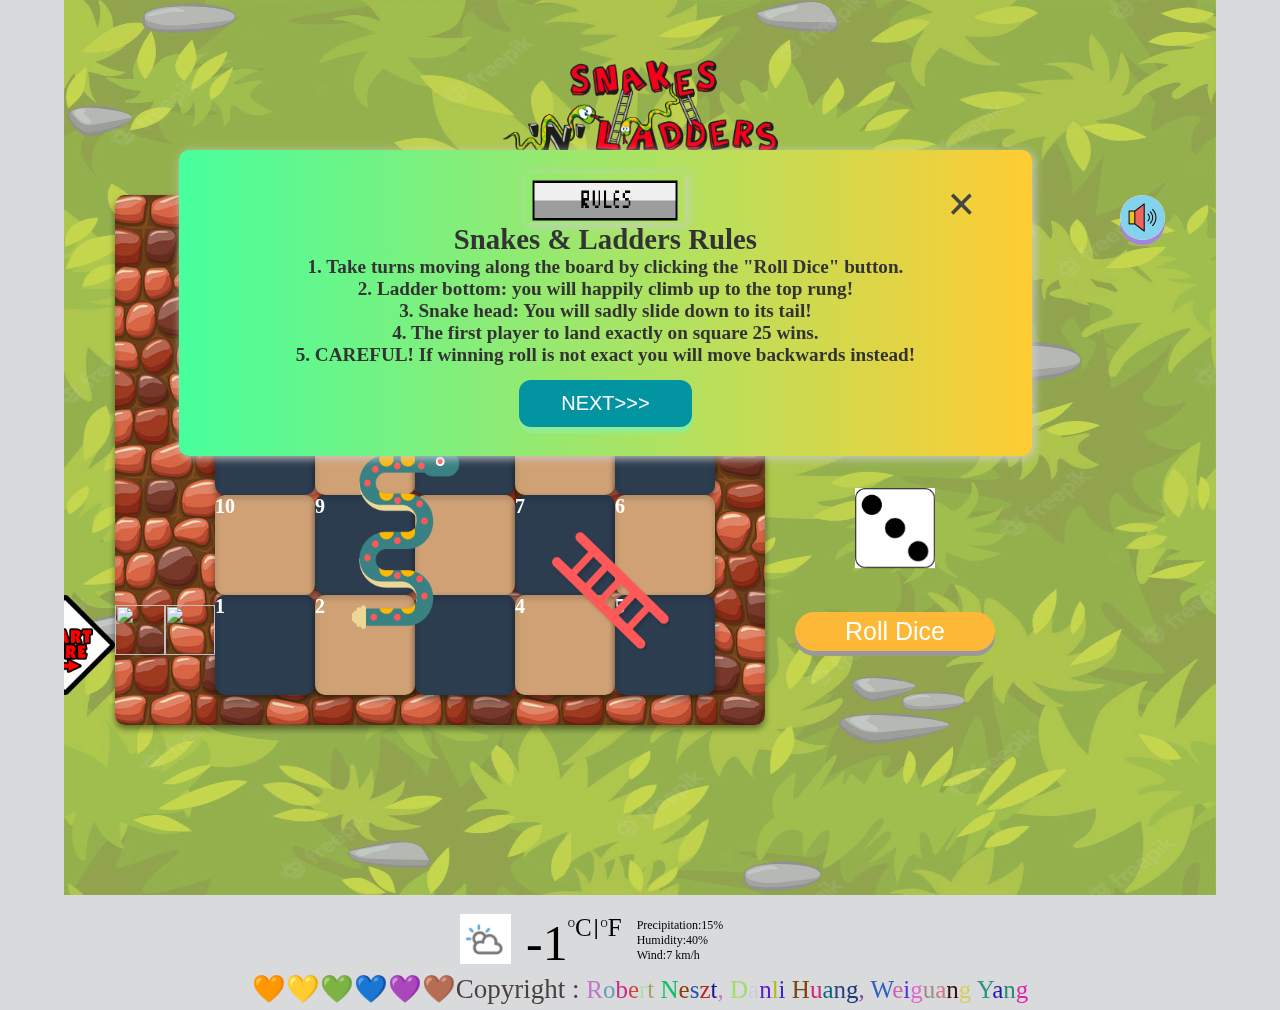
==== index.html @ 6e4ecd72 "Add files via upload" ====
<!DOCTYPE html>
<html lang="en">
  <head>
    <meta charset="UTF-8" />
    <title>Snake&Ladder Game</title>
    <link href="css/board.css" rel="stylesheet" type="text/css" />
    <link href="css/diceRolling.css" rel="stylesheet" type="text/css" />
    <link rel="stylesheet" href="./css/firework.css" type="text/css" />
    <link rel="stylesheet" href="./css/rule_modal.css">
  </head>

  <body>
    <main>
      <img id="grassfield" src="./imgs/grassBackground.webp" alt="grassfield">
      <!--<<<<<<<  Updated upstream -->
      <!-- <div class="header">Testing version</div> -->
      <div class="header">
        <div id="gameIcon">
          <img id="snakeAndladder" src="imgs/snakeandladderIcon2.png" alt="" />
        </div>
      </div>
      <div class="center">

        <div id="gameGround">
          <div id="startingMessage" class="startingMessage"></div>
          <div id="div0">
            <img id="startHere" src="./imgs/startHere.png" alt="">
            <div id="player1">
              
              <img
                id="player1indicator"
                class="indicator"
                src="./imgs/pointer1.png"
                alt=""
              /><img id="player1_body_img" src="imgs/body_avatar1.png" />
            </div>
            <!-- Moved players to starting place from div1-->
            <div id="player2">
              <img
                id="player2indicator"
                class="indicator"
                src="./imgs/pointer1.png"
                alt=""
              /><img id="player2_body_img" src="imgs/body_avatar2.png" />
            </div>
          </div>
          <div class="gridboard">
            <div id="div21" class="smallbox">
              21 <img id="img_snake2" src="imgs/snake2extra.png" />
            </div>
            <div id="div22" class="smallbox">22</div>
            <div id="div23" class="smallbox">
              23 <img id="img_ladder1" src="imgs/ladder1extra.png" />
            </div>
            <div id="div24" class="smallbox">24</div>
            <div id="div25" class="smallbox div25">
              25 <img id="img_flag" src="imgs/flagextra.png" />
            </div>
            <div id="div20" class="smallbox div20">
              20 <img id="img_snake1" src="imgs/snake1extra.png" />
            </div>
            <div id="div19" class="smallbox div19">19</div>
            <div id="div18" class="smallbox div18">18</div>
            <div id="div17" class="smallbox div17">17</div>
            <div id="div16" class="smallbox div16">16</div>
            <div id="div11" class="smallbox div11">11</div>
            <div id="div12" class="smallbox div12">
              12 <img id="img_snake3" src="imgs/snake3extra.png" />
            </div>
            <div id="div13" class="smallbox div13">13</div>
            <div id="div14" class="smallbox div14">14</div>
            <div id="div15" class="smallbox div15">15</div>
            <div id="div10" class="smallbox div10">10</div>
            <div id="div9" class="smallbox div9">9</div>
            <div id="div8" class="smallbox div8">8</div>
            <div id="div7" class="smallbox div7">
              7 <img id="img_ladder2" src="imgs/ladder2extra.png" />
            </div>
            <div id="div6" class="smallbox div6">6</div>
            <div id="div1" class="smallbox div1">1</div>
            <div id="div2" class="smallbox div2">2</div>
            <div id="div3" class="smallbox div3">3</div>
            <div id="div4" class="smallbox div4">4</div>
            <div id="div5" class="smallbox div5">5</div>
          </div>
      </div>
        <div class="control_panel">
          <div class="person_panel">
            <img id="img_player1" src="imgs/avatar1.png" />
            <img id="img_player2" src="imgs/avatar2.png" />
            <!-- message place for users' turn and snake or ladders-->
            <h2 id="message"></h2>
            <h2 id="movingmessage"></h2>
          </div>
          <div class="dice_panel">
            <div id="cube" class="cube">
              <!-- 引入图片 -->
              <div class="box1">
                <img src="imgs/dice111.png" />
              </div>

              <div class="box2">
                <img src="imgs/dice222.png" />
              </div>

              <div class="box3">
                <img src="imgs/dice333.png" />
              </div>

              <div class="box4">
                <img src="imgs/dice444.png" />
              </div>

              <div class="box5">
                <img src="imgs/dice555.png" />
              </div>

              <div class="box6">
                <img src="imgs/dice666.png" />
              </div>
              <div class="box7"></div>
            </div>

            <button id="rolldice_button" class="rolldice_button">
              Roll Dice
            </button>
          </div>
        </div>
        <div id="settingAndSound">
          <!-- <img id="setting" src="./imgs/setting2.png" alt="setting"> -->
          <img id="sound" src="./imgs/soundicon_round3.png" alt="sound">
        </div>
      </div>
      <div id="firework1"></div>
      <div id="firework2"></div>
      <div id="firework3"></div>
      <div id="instructions-modal" class="modal">
        <img id="instructions-button" src="./imgs/rules.png" alt="rules">
              
          <div>
            <span class="close">&times;</span>
            <p><h2>Snakes & Ladders Rules </h2>
              <p>1. Take turns moving along the board by clicking the "Roll Dice" button.</p>
              <p>2. Ladder bottom: you will happily climb up to the top rung!</p>
              <p>3. Snake head: You will sadly slide down to its tail!</p>
              <p>4. The first player to land exactly on square 25 wins.<br>
              <p>5. CAREFUL! If winning roll is not exact you will move backwards instead!  </p>
              </p>
          </div>
          <button id="nextBtn" class="pushable">
            <span class="front">
              NEXT>>>
            </span>
          </button>
        </div>

    </main>
    <footer id="footer">
      <div class="weather">
        <div class="weathertitle">
          <img src="imgs/weather_img.png" width="50px" height="100px" alt="eathericon" />
        </div>
        <div class="temperature">
          <h1 class="temperature_value" id="temperature_value">-1</h1>
          <p class="c_value"><sup>O</sup>C</p>
          <p class="seperator">|</p>

          <p class="f_value"><sup>O</sup>F</p>
        </div>
        <div class="weather_right">
          <div class="Precipitation">
            Precipitation:<span id="precipitation_value">15</span>%
          </div>
          <div class="humidity">
            Humidity:<span id="humidity_value">40</span>%
          </div>
          <div class="wind">Wind:<span id="wind_value">7</span> km/h</div>
        </div>
      </div>
      <div class="footer2">
        🧡💛💚💙💜🤎Copyright :
        <span> Robert Neszt, Danli Huang, Weiguang Yang </span>
      </div>
    </footer>
    <script src="js/jquery-1.10.1.js" type="text/javascript"></script>
    <script type="text/javascript" src="js/board.js"></script>
    <script type="text/javascript" src="js/footer.js"></script>
    <script src="./js/rule_modal.js" type="text/javascript"></script>
  </body>
</html>
---- css/board.css ----
* {
  margin: 0;
  padding: 0;
}

body {
  display: flex;
  flex-direction: column;
  align-items: center;
  background-color: #d9dadc;
  height: 100%;
}

main {
  padding-top: 30px;
  position: relative;
  overflow: hidden;
  width: 80%;
  margin: auto;
  height: 100%;
  align-items: center;
  background-size: cover;
}
.header {
  margin: auto;
  width: 60%;
  height: auto;
  padding-top: 30px;
  padding-bottom: 10px;
  display: flex;
  align-items: center;
  color: #2c3d50;
}

.center {
  padding-top: 30px;
  width: 1050px;
  height: 700px;
  margin: auto;
  position: relative;
}

.gridboard {
  float: left;
  font-size: 0px;
  margin: auto 50px auto auto;
  display: grid;
  grid-template-rows: 1fr 1fr 1fr 1fr 1fr;
  grid-template-columns: 1fr 1fr 1fr 1fr 1fr;
  width: 500px;
  height: 500px;
}

.gridboard > .smallbox {
  width: 100px;
  height: 100px;
  display: inline-block;
  color: #ffffff;
  margin: 0px 0px 0px 0px;
  padding: 0px 0px 0px 0px;
  font-size: 20px;
  font-weight: bold;
  overflow: visible;
  box-shadow: inset 0 3px 6px rgba(0, 0, 0, 0.16), 0 4px 6px rgba(0, 0, 0, 0.45);
  border-radius: 10px;
}

.gridboard > div {
  position: relative;
}

#img_ladder1 {
  top: 35px;
  left: 35px;
  z-index: 1;
  width: 110px;
  height: 110px;
  position: absolute;
}

#img_ladder2 {
  top: 35px;
  left: 35px;
  z-index: 1;
  width: 120px;
  height: 120px;
  position: absolute;
}

#img_snake1 {
  top: 60px;
  left: 35px;
  z-index: 1;
  position: absolute;
  width: 120px;
  height: 80px;
}

#img_snake2 {
  top: 30px;
  left: 35px;
  z-index: 1;
  position: absolute;
  width: 290px;
  height: 140px;
}

#img_snake3 {
  top: 55px;
  left: 35px;
  z-index: 1;
  position: absolute;
  width: 110px;
  height: 180px;
}

#img_flag {
  top: 35px;
  left: 5px;
  z-index: 1;
  position: absolute;
  width: 50px;
  height: 50px;
}

#player1 {
  top: 10px;
  left: 0px;
  position: absolute;
  width: 50px;
  height: 50px;
  z-index: 2;
}

#player2 {
  top: 10px;
  left: 50px;
  width: 50px;
  height: 50px;
  position: absolute;
  z-index: 2;
}

#message {
  margin-top: 20px;
  width: 250px;
  text-align: center;
  color: black;
}

#movingmessage {
  position: absolute;
  width: 250px;
  top: 120px;
  text-align: center;
  font-size: 35px;
  overflow-wrap: normal;
  font-weight: bolder;
  color: rgb(13, 20, 237);

  font-family: cursive, "Courier New", Courier, monospace;
}

.control_panel {
  width: 260px;
  height: 550px;
  display: inline-block;
  flex-direction: column;
  justify-content: space-between;
  margin: auto;
  border-radius: 10%;
}

.person_panel {
  text-align: center;
  position: relative;
  width: 250px;
  height: 250px;
  border-radius: 40px;
}

.person_panel #img_player1 {
  border-radius: 50%;
  width: 100px;
  height: 100px;
}

.person_panel #img_player2 {
  border-radius: 50%;
  width: 100px;
  height: 100px;
}

.white_color {
  border: 5px solid white;
}

.red_color {
  border: 5px solid red;
  transition: border 0.4s;
  box-shadow: inset 0 3px 6px rgba(0, 0, 0, 0.16), 0 4px 6px rgba(0, 0, 0, 0.45);
}

.dice_panel {
  width: 250px;
  height: 250px;
  border-radius: 40px;
  margin: 0 auto;
  display: flex;
  flex-direction: column;
  justify-content: space-evenly;
  align-items: center;
}

.dice_panel button {
  background-color: #fdb838;
  border: #fdb838;
  width: 80%;

  border-radius: 40px;
  font-size: 25px;
  color: white;
  padding: 5px;
  box-shadow: 0 5px #999;
  cursor: pointer;
}

#img_dice_control {
  width: 150px;
  height: 150px;
}

.dice_panel button:active {
  box-shadow: 0 1px #666;
  margin-top: 5px;
  margin-bottom: -5px;
}

/* Starting point */
#div0 {
  width: 100px;
  height: 100px;
  display: inline-block;
  color: #ffffff;
  margin: 0px 0px 0px 0px;
  padding: 0px 0px 0px 0px;
  position: relative;
  float: left;
  top: 400px;
  background-size: cover;
}

#startHere {
  width: 100px;
  height: 100px;
  position: absolute;
  left: -100px;
  top: 0;
}

/* Add game background */
#gameGround {
  width: 650px;
  height: 530px;
  float: left;
  background-image: url("../imgs/gameBackground1.jpg");
  box-shadow: inset 0 3px 6px rgba(0, 0, 0, 0.16), 0 4px 6px rgba(0, 0, 0, 0.45);
  border-radius: 10px;
  position: relative; /* set postion as a reference for the starting message box postion;  */
}

#gameIcon {
  margin: auto;
  width: 40%;
  height: auto;
  z-index: 2;

}
#grassfield {
  opacity: 0.65;
  position: absolute;
  top: 0;
  left: 0;
  width: 100%;
  height: 100%;
}
/* Add setting and sound button */
#settingAndSound {
  display: flex;
  float: right;
  width: auto;
  height: auto;
}
#setting {
  width: 50px;
  border-radius: 50%;
  cursor: pointer;
  outline: none;
  border: none;
  box-shadow: 0 5px rgb(164, 131, 228);
}
#setting:active {
  box-shadow: 0 5px #666;
  transform: translateY(4px);
}
#sound {
  width: 45px;
  border-radius: 50%;
  cursor: pointer;
  outline: none;
  border: none;
  box-shadow: 0 5px rgb(164, 131, 228);
}
#sound:hover {
  background-color: #3e8e41;
}
#sound:active {
  background-color: #3e8e41;
  box-shadow: 0 5px #666;
  transform: translateY(4px);
}

.indicator {
  width: 40px;
  height: 40px;
  position: absolute;
  bottom: 55px;
  left: 5px;
  overflow: visible;
  visibility: hidden;
}

/* On screen starting message */
.startingMessage {
  width: 250px;
  height: auto;
  font-size: 25px;
  text-align: center;
  border-radius: 5%;
  font-weight: bolder;
  font-family: cursive, "Courier New", Courier, monospace;
  transition: transform 2s;
  /* visibility: hidden; */
  color: white;
  z-index: 100;
  position: absolute;
  top: 200px;
  left: 200px;
  background-color: rgba(5, 5, 6, 0.3);
}

.showMessage {
  transform: scale(2.3);
  visibility: visible;
  position: absolute;
}

.go_button {
  background-color: #fdb838;
  border: #fdb838;
  width: 80%;

  border-radius: 40px;
  font-size: 25px;
  color: white;
  padding: 5px;
  box-shadow: 0 5px #999;
  cursor: pointer;
}

.footer2 {
  font-size: 27px;
  color: rgb(73, 65, 65);
  font-weight: 500;
  margin: auto;
}

.footer2 span {
  font-size: 25px;
  font-weight: 300;
}

#img_avatar_player1 {
  border-radius: 50%;
}

footer {
  width: 800px;
  height: 100px;
  display: flex;
  flex-direction: column;
  margin: auto;
  top: 0;
  bottom: 0;
  padding-top: 15px;
}

.weather {
  width: 45%;
  height: 50px;
  display: flex;
  margin: auto;
  flex-direction: row;
}

.weather .temperature_value {
  font-size: 50px;
  font-weight: 400;
  margin-left: 15px;
}

.weather .c_value {
  font-size: 25px;
  font-weight: 400;
}

.weather .c_value sup {
  font-size: 10px;
  font-weight: 400;
}

.temperature .f_value {
  font-size: 25px;
  font-weight: 400;
}

.temperature .seperator {
  margin-left: 2px;
  margin-right: 2px;
  font-size: 22px;
  font-weight: 800;
}

.temperature .f_value sup {
  font-size: 10px;
  font-weight: 400;
}

.temperature {
  display: flex;
  flex-direction: row;
}

.weather_right {
  margin-left: 15px;
  font-size: 12px;
  margin-top: 4px;
}

/* responsive */
@media only screen and (min-width: 1511px) and (max-width: 1649px) {
  main {
    width: 90%;
  }
}

@media only screen and (min-width: 1151px) and (max-width: 1510px) {
  main {
    width: 90%;
  }
}


@media only screen and (max-width: 1150px) {
 
  #gameGround {
    float: none;
  }
  .center {
    width: 750px;
    margin: auto;
    align-items: center;
  }
  main {
    width: 95%;
  }
  .control_panel {
    width: 600px;
    height: auto;
    float: none;
    flex-direction: row;
    margin-top: 25px;
  }

  .person_panel {
    float: left;
    margin-right: 25px;
  }
  #settingAndSound {
    top: 0px;
    right: 0;
    position: absolute;
  }
}
---- css/diceRolling.css ----
html {
    perspective: 800px
}

.cube {

    width: 80px;
    height: 80px;
    transform-style: preserve-3d;
}


.cube>div {
    width: 80px;
    height: 80px;
    position: absolute;
}

img {
    width:100%;
    height:100%;
    vertical-align: top;
}

.box1 {
    transform:rotateX(90deg) translateZ(40px);
}

.box2 {
    transform: rotateY(90deg) translateZ(40px);
}

.box3 {
    transform:  translateZ(40px);
}

.box4 {

    transform: rotateY(-90deg) translateZ(40px);

}

.box5 {
    transform: translateZ(-40px);
}

.box6 {
    transform: rotateX(-90deg) translateZ(40px);
}
@keyframes rotate {
    form{
        transform:rotateX(0) rotateZ(0) rotateY(0)
    }

    50% {
        transform:rotateX(1turn) rotateZ(1turn)
    }
    to{
        transform: rotateX(0deg) rotateY(90deg) rotateZ(0deg)
    }
}

@keyframes norotate {
    form{
        transform:rotateX(0) rotateZ(0) rotateY(0)
    }

    to{
        transform: rotateX(0deg) rotateY(0deg) rotateZ(0deg)
    }



}
---- css/firework.css ----
@keyframes firework {
  0% {
    transform: translate(var(--x), var(--initialY));
    width: var(--initialSize);
    opacity: 1;
  }
  50% {
    width: 0.5vmin;
    opacity: 1;
  }
  100% {
    width: var(--finalSize);
    opacity: 0;
  }
}


.firework,
.firework::before,
.firework::after {
  --initialSize: 0.5vmin;
  --finalSize: 40vmin;
  --particleSize: 0.2vmin;
  --color1: yellow;
  --color2: khaki;
  --color3: white;
  --color4: lime;
  --color5: gold;
  --color6: mediumseagreen;
  --y: -30vmin;
  --x: -50%;
  --initialY: 60vmin;
  content: "";
  animation: firework 2s infinite;
  position: absolute;
  top: 50%;
  left: 50%;
  transform: translate(-50%, var(--y));
  width: var(--initialSize);
  aspect-ratio: 1;
  background: 
   radial-gradient(
        circle,
        var(--color1) var(--particleSize),
        #0000 0
      )
      50% 0%,
    radial-gradient(circle, var(--color2) var(--particleSize), #0000 0) 100% 50%,
    radial-gradient(circle, var(--color3) var(--particleSize), #0000 0) 50% 100%,
    radial-gradient(circle, var(--color4) var(--particleSize), #0000 0) 0% 50%,
    /* bottom right */
      radial-gradient(circle, var(--color5) var(--particleSize), #0000 0) 80%
      90%,
    radial-gradient(circle, var(--color6) var(--particleSize), #0000 0) 95% 90%,
    radial-gradient(circle, var(--color1) var(--particleSize), #0000 0) 90% 70%,
    radial-gradient(circle, var(--color2) var(--particleSize), #0000 0) 100% 60%,
    radial-gradient(circle, var(--color3) var(--particleSize), #0000 0) 55% 80%,
    radial-gradient(circle, var(--color4) var(--particleSize), #0000 0) 70% 77%,
    /* bottom left */
      radial-gradient(circle, var(--color5) var(--particleSize), #0000 0) 22%
      90%,
    radial-gradient(circle, var(--color6) var(--particleSize), #0000 0) 45% 90%,
    radial-gradient(circle, var(--color1) var(--particleSize), #0000 0) 33% 70%,
    radial-gradient(circle, var(--color2) var(--particleSize), #0000 0) 10% 60%,
    radial-gradient(circle, var(--color3) var(--particleSize), #0000 0) 31% 80%,
    radial-gradient(circle, var(--color4) var(--particleSize), #0000 0) 28% 77%,
    radial-gradient(circle, var(--color5) var(--particleSize), #0000 0) 13% 72%,
    /* top left */
      radial-gradient(circle, var(--color6) var(--particleSize), #0000 0) 80%
      10%,
    radial-gradient(circle, var(--color1) var(--particleSize), #0000 0) 95% 14%,
    radial-gradient(circle, var(--color2) var(--particleSize), #0000 0) 90% 23%,
    radial-gradient(circle, var(--color3) var(--particleSize), #0000 0) 100% 43%,
    radial-gradient(circle, var(--color4) var(--particleSize), #0000 0) 85% 27%,
    radial-gradient(circle, var(--color5) var(--particleSize), #0000 0) 77% 37%,
    radial-gradient(circle, var(--color6) var(--particleSize), #0000 0) 60% 7%,
    /* top right */
      radial-gradient(circle, var(--color1) var(--particleSize), #0000 0) 22%
      14%,
    radial-gradient(circle, var(--color1) var(--particleSize), #0000 0) 45% 20%,
    radial-gradient(circle, var(--color1) var(--particleSize), #0000 0) 33% 34%,
    radial-gradient(circle, var(--color1) var(--particleSize), #0000 0) 10% 29%,
    radial-gradient(circle, var(--color1) var(--particleSize), #0000 0) 31% 37%,
    radial-gradient(circle, var(--color1) var(--particleSize), #0000 0) 28% 7%,
    radial-gradient(circle, var(--color1) var(--particleSize), #0000 0) 13% 42%;
  background-size: var(--initialSize) var(--initialSize);
  background-repeat: no-repeat;
}

.firework::before {
  --x: -50%;
  --y: -50%;
  --initialY: -50%;
 
  transform: translate(-50%, -50%) rotate(40deg) scale(1.3) rotateY(40deg);

}

.firework::after {
  --x: -50%;
  --y: -50%;
  --initialY: -50%;
 
  transform: translate(-50%, -50%) rotate(170deg) scale(1.15) rotateY(-30deg);
 
}

.firework:nth-child(2) {
  --x: 30vmin;
}

.firework:nth-child(2),
.firework:nth-child(2)::before,
.firework:nth-child(2)::after {
  --color1: pink;
  --color2: violet;
  --color3: fuchsia;
  --color4: orchid;
  --color5: plum;
  --color6: lavender;
  --finalSize: 40vmin;
  left: 30%;
  top: 60%;
  animation-delay: -0.25s;
}

.firework:nth-child(3) {
  --x: -30vmin;
  --y: -45vmin;
}

.firework:nth-child(3),
.firework:nth-child(3)::before,
.firework:nth-child(3)::after {
  --color1: cyan;
  --color2: lightcyan;
  --color3: lightblue;
  --color4: PaleTurquoise;
  --color5: SkyBlue;
  --color6: lavender;
  --finalSize: 35vmin;
  left: 70%;
  top: 60%;
  animation-delay: -0.4s;
}
---- css/rule_modal.css ----
.modal {
  display: block;
  position: absolute;
  z-index: 200;
  left: 200px;
  top: 150px;
  width: 60%;
  height: auto;
  overflow: auto;
}

.modal-content {
  /* position: absolute; */
  color: #333;
  font-size: 1.2rem;
  line-height: 1.5;
  background-color: #fefefe;
  margin: auto;
  padding: 0;
  border: 1px solid #888;
  width: 90%;
  height: 80%;
  overflow: auto;
  -webkit-box-sizing: border-box;
  -moz-box-sizing: border-box;
  box-sizing: border-box;
}

#instructions-modal {
  background-color: #f8bbd0;

  color: #333;
  border-radius: 10px;
  box-shadow: 2px 2px 10px #ccc;
  font-family: "Indie Flower", cursive;
  font-size: 1.5rem;
  font-weight: bold;
  background: linear-gradient(90deg, #47ff9d, #ffcc33);
  padding: 2%;
  text-align: center;
}

#instructions-modal:hover {
  box-shadow: 4px 4px 15px #ccc;
  transform: scale(1.1);
}

.pushable {
  background: lightgreen;
  border-radius: 12px;
  border: none;
  padding: 0;
  cursor: pointer;
  outline-offset: 4px;
  margin-top: 20px;
}
.front {
  display: block;
  padding: 12px 42px;
  border-radius: 12px;
  font-size: 1.25rem;
  background: rgb(3, 148, 161);
  color: white;
  transform: translateY(-6px);
}

.pushable:active .front {
  transform: translateY(-2px);
}
@media only screen and (max-width: 1420px) {
  .modal {
    width: 70%;
    left: 10%;
  }
  #instructions-modal {
    font-size: 1.2rem;
  }
}

@media only screen and (max-width: 1060px) {
  .modal {
    width: 80%;
    left: 5%;
  }
  #instructions-modal {
    font-size: 1rem;
  }
}
@media (min-width: 768px) {
  .modal-content {
    width: 60%;
    height: 60%;
  }
}
@media (min-width: 992px) {
  .modal-content {
    width: 40%;
    height: 40%;
  }
}
@media (min-width: 1200px) {
  .modal-content {
    width: 30%;
    height: 30%;
  }
}

#instructions-button {
  width: 160px;
  height: 50px;
  box-shadow: 2px 2px 10px #ccc;
}
#instructions-button:hover {
  box-shadow: 4px 4px 15px #ccc;
  cursor: pointer;
  transform: scale(1.1);
}

.close {
  position: absolute;
  top: 25px;
  left: 90%;
  color: rgb(70, 69, 69);
  float: right;
  width: 30px;
  height: auto;
  font-size: 50px;
  font-weight: bold;
}

.close:hover,
.close:focus {
  color: black;
  text-decoration: none;
  cursor: pointer;
}
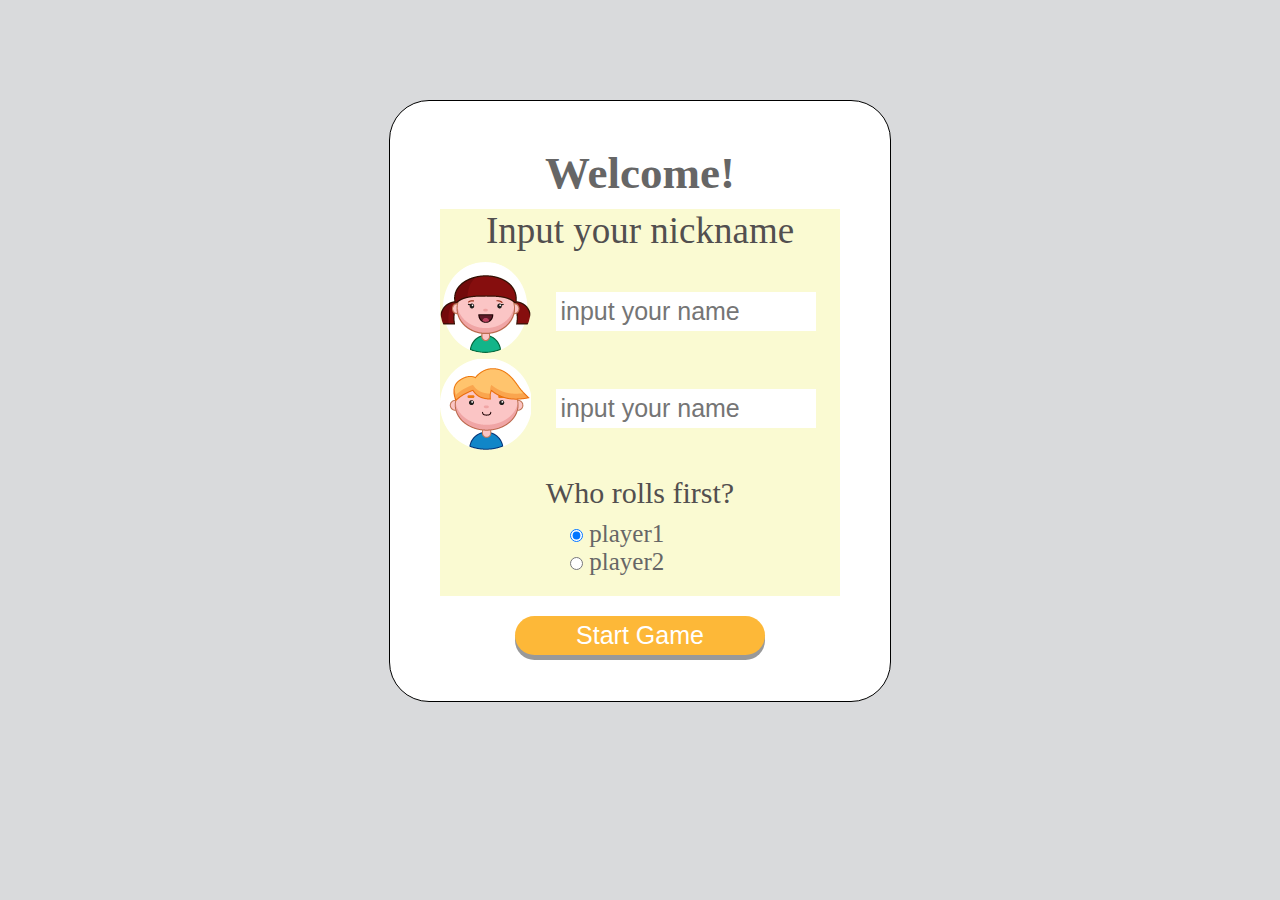
==== commit 8776146e: "trying to fix for deployment" ====
--- a/index.html
+++ b/index.html
@@ -2,189 +2,109 @@
 <html lang="en">
   <head>
     <meta charset="UTF-8" />
-    <title>Snake&Ladder Game</title>
-    <link href="css/board.css" rel="stylesheet" type="text/css" />
-    <link href="css/diceRolling.css" rel="stylesheet" type="text/css" />
-    <link rel="stylesheet" href="./css/firework.css" type="text/css" />
-    <link rel="stylesheet" href="./css/rule_modal.css">
+    <meta name="viewport" content="width=device-width, initial-scale=1" />
+    <title>Snakes & Ladders</title>
+    <link rel="stylesheet" href="css/board.css" />
+    <!-- CSS reset -->
+    <link rel="stylesheet" href="css/login.css" />
+    <!-- CSS reset -->
   </head>
 
   <body>
-    <main>
-      <img id="grassfield" src="./imgs/grassBackground.webp" alt="grassfield">
-      <!--<<<<<<<  Updated upstream -->
-      <!-- <div class="header">Testing version</div> -->
-      <div class="header">
-        <div id="gameIcon">
-          <img id="snakeAndladder" src="imgs/snakeandladderIcon2.png" alt="" />
+   
+    <form action="index_snakeboard.html" method="get" id="test_form">
+      <div class="selection">
+        <p class="welcome">Welcome!</p>
+        <div class="fieldset_border">
+          <fieldset class="inputname">
+            <legend class="title_input_name">Input your nickname</legend>
+            <div class="choose_avatar">
+              <div class="player1">
+                <label>
+                  <img
+                    id="img_avatar_player1"
+                    src="imgs/avatar1.png"
+                    width="91"
+                    height="91"
+                  />
+                </label>
+                <label for="player1_name" class="player1_name_label">
+                  <input
+                    type="text"
+                    id="player1_name"
+                    class="player_name"
+                    name="player1_name"
+                    placeholder="input your name"
+                    value=""
+                  />
+                </label>
+              </div>
+              <div class="player2">
+                <label>
+                  <img
+                    id="img_avatar_player2"
+                    src="imgs/avatar2.png"
+                    width="91"
+                    height="91"
+                  />
+                </label>
+
+                <label for="player2_name" class="player1_name_label">
+                  <input
+                    type="text"
+                    id="player2_name"
+                    class="player_name"
+                    name="player2_name"
+                    placeholder="input your name"
+                    value=""
+                  />
+                </label>
+              </div>
+            </div>
+          </fieldset>
+        </div>
+        <div class="fieldset_border">
+          <fieldset class="firstplay">
+            <legend class="title_who_first_roll">Who rolls first?</legend>
+            <div class="choose_who_play_first">
+              <label>
+                <input
+                  id="who_first1"
+                  type="radio"
+                  name="who_first"
+                  class="who_first"
+                  value="player1"
+                  checked
+                />
+                <span id="who_first1_span">player1</span>
+              </label>
+
+              <label>
+                <input
+                  id="who_first2"
+                  type="radio"
+                  name="who_first"
+                  class="who_first"
+                  value="player2"
+                />
+                <span id="who_first2_span">player2</span>
+              </label>
+            </div>
+          </fieldset>
+        </div>
+
+        <div class="go">
+          <input
+            id="go_button"
+            class="go_button"
+            type="button"
+            value="Start Game"
+          />
         </div>
       </div>
-      <div class="center">
+    </form>
 
-        <div id="gameGround">
-          <div id="startingMessage" class="startingMessage"></div>
-          <div id="div0">
-            <img id="startHere" src="./imgs/startHere.png" alt="">
-            <div id="player1">
-              
-              <img
-                id="player1indicator"
-                class="indicator"
-                src="./imgs/pointer1.png"
-                alt=""
-              /><img id="player1_body_img" src="imgs/body_avatar1.png" />
-            </div>
-            <!-- Moved players to starting place from div1-->
-            <div id="player2">
-              <img
-                id="player2indicator"
-                class="indicator"
-                src="./imgs/pointer1.png"
-                alt=""
-              /><img id="player2_body_img" src="imgs/body_avatar2.png" />
-            </div>
-          </div>
-          <div class="gridboard">
-            <div id="div21" class="smallbox">
-              21 <img id="img_snake2" src="imgs/snake2extra.png" />
-            </div>
-            <div id="div22" class="smallbox">22</div>
-            <div id="div23" class="smallbox">
-              23 <img id="img_ladder1" src="imgs/ladder1extra.png" />
-            </div>
-            <div id="div24" class="smallbox">24</div>
-            <div id="div25" class="smallbox div25">
-              25 <img id="img_flag" src="imgs/flagextra.png" />
-            </div>
-            <div id="div20" class="smallbox div20">
-              20 <img id="img_snake1" src="imgs/snake1extra.png" />
-            </div>
-            <div id="div19" class="smallbox div19">19</div>
-            <div id="div18" class="smallbox div18">18</div>
-            <div id="div17" class="smallbox div17">17</div>
-            <div id="div16" class="smallbox div16">16</div>
-            <div id="div11" class="smallbox div11">11</div>
-            <div id="div12" class="smallbox div12">
-              12 <img id="img_snake3" src="imgs/snake3extra.png" />
-            </div>
-            <div id="div13" class="smallbox div13">13</div>
-            <div id="div14" class="smallbox div14">14</div>
-            <div id="div15" class="smallbox div15">15</div>
-            <div id="div10" class="smallbox div10">10</div>
-            <div id="div9" class="smallbox div9">9</div>
-            <div id="div8" class="smallbox div8">8</div>
-            <div id="div7" class="smallbox div7">
-              7 <img id="img_ladder2" src="imgs/ladder2extra.png" />
-            </div>
-            <div id="div6" class="smallbox div6">6</div>
-            <div id="div1" class="smallbox div1">1</div>
-            <div id="div2" class="smallbox div2">2</div>
-            <div id="div3" class="smallbox div3">3</div>
-            <div id="div4" class="smallbox div4">4</div>
-            <div id="div5" class="smallbox div5">5</div>
-          </div>
-      </div>
-        <div class="control_panel">
-          <div class="person_panel">
-            <img id="img_player1" src="imgs/avatar1.png" />
-            <img id="img_player2" src="imgs/avatar2.png" />
-            <!-- message place for users' turn and snake or ladders-->
-            <h2 id="message"></h2>
-            <h2 id="movingmessage"></h2>
-          </div>
-          <div class="dice_panel">
-            <div id="cube" class="cube">
-              <!-- 引入图片 -->
-              <div class="box1">
-                <img src="imgs/dice111.png" />
-              </div>
-
-              <div class="box2">
-                <img src="imgs/dice222.png" />
-              </div>
-
-              <div class="box3">
-                <img src="imgs/dice333.png" />
-              </div>
-
-              <div class="box4">
-                <img src="imgs/dice444.png" />
-              </div>
-
-              <div class="box5">
-                <img src="imgs/dice555.png" />
-              </div>
-
-              <div class="box6">
-                <img src="imgs/dice666.png" />
-              </div>
-              <div class="box7"></div>
-            </div>
-
-            <button id="rolldice_button" class="rolldice_button">
-              Roll Dice
-            </button>
-          </div>
-        </div>
-        <div id="settingAndSound">
-          <!-- <img id="setting" src="./imgs/setting2.png" alt="setting"> -->
-          <img id="sound" src="./imgs/soundicon_round3.png" alt="sound">
-        </div>
-      </div>
-      <div id="firework1"></div>
-      <div id="firework2"></div>
-      <div id="firework3"></div>
-      <div id="instructions-modal" class="modal">
-        <img id="instructions-button" src="./imgs/rules.png" alt="rules">
-              
-          <div>
-            <span class="close">&times;</span>
-            <p><h2>Snakes & Ladders Rules </h2>
-              <p>1. Take turns moving along the board by clicking the "Roll Dice" button.</p>
-              <p>2. Ladder bottom: you will happily climb up to the top rung!</p>
-              <p>3. Snake head: You will sadly slide down to its tail!</p>
-              <p>4. The first player to land exactly on square 25 wins.<br>
-              <p>5. CAREFUL! If winning roll is not exact you will move backwards instead!  </p>
-              </p>
-          </div>
-          <button id="nextBtn" class="pushable">
-            <span class="front">
-              NEXT>>>
-            </span>
-          </button>
-        </div>
-
-    </main>
-    <footer id="footer">
-      <div class="weather">
-        <div class="weathertitle">
-          <img src="imgs/weather_img.png" width="50px" height="100px" alt="eathericon" />
-        </div>
-        <div class="temperature">
-          <h1 class="temperature_value" id="temperature_value">-1</h1>
-          <p class="c_value"><sup>O</sup>C</p>
-          <p class="seperator">|</p>
-
-          <p class="f_value"><sup>O</sup>F</p>
-        </div>
-        <div class="weather_right">
-          <div class="Precipitation">
-            Precipitation:<span id="precipitation_value">15</span>%
-          </div>
-          <div class="humidity">
-            Humidity:<span id="humidity_value">40</span>%
-          </div>
-          <div class="wind">Wind:<span id="wind_value">7</span> km/h</div>
-        </div>
-      </div>
-      <div class="footer2">
-        🧡💛💚💙💜🤎Copyright :
-        <span> Robert Neszt, Danli Huang, Weiguang Yang </span>
-      </div>
-    </footer>
-    <script src="js/jquery-1.10.1.js" type="text/javascript"></script>
-    <script type="text/javascript" src="js/board.js"></script>
-    <script type="text/javascript" src="js/footer.js"></script>
-    <script src="./js/rule_modal.js" type="text/javascript"></script>
+    <script src="js/login.js" type="text/javascript"></script>
   </body>
+  <script src="js/jquery-1.10.1.js" type="text/javascript"></script>
 </html>
--- a/css/login.css
+++ b/css/login.css
@@ -0,0 +1,174 @@
+* {
+    margin: 0px;
+    padding: 0px;
+}
+
+body {
+    color: #666;
+}
+
+.selection {
+    background-color: white;
+    border: 1px black solid;
+    width: 400px;
+    height: 500px;
+    margin: 100px auto;
+    border-radius: 40px;
+    padding: 50px;
+    display: flex;
+    flex-direction: column;
+    font-size: 30px;
+    justify-content: center;
+    justify-items: center;
+}
+
+.welcome {
+    font-weight: bold;
+
+    padding-bottom: 10px;
+    ;
+}
+
+.go_button {
+    background-color: #fdb838;
+    border: #fdb838;
+    width: 250px;
+
+    border-radius: 40px;
+    font-size: 25px;
+    color: white;
+    padding: 5px;
+    box-shadow: 0 5px #999;
+    cursor: pointer;
+}
+
+.go_button:active {
+    box-shadow: 0 1px #666;
+    margin-top: 5px;
+    margin-bottom: -5px;
+}
+
+.selection .welcome {
+    font-size: 45px;
+    display: inline-block;
+
+    margin: 0 auto;
+
+}
+
+.selection .title_input_name {
+    margin: 10px auto;
+    font-size: 37px;
+    display: inline-block;
+    font-weight: 400;
+
+}
+
+.selection .title_who_first_roll {
+
+    margin: 10px auto;
+    font-size: 30px;
+    display: inline-block;
+    font-weight: 400;
+
+}
+
+.go_button {
+    background-color: #fdb838;
+
+    border: #fdb838;
+    width: 250px;
+
+    border-radius: 40px;
+    font-size: 25px;
+    color: white;
+    padding: 5px;
+    box-shadow: 0 5px #999;
+    cursor: pointer;
+    display: inline-block;
+    margin: 0 auto;
+}
+
+.go {
+    margin-top: 20px;
+
+    display: flex;
+    justify-content: center;
+    ;
+
+}
+
+.player1_name_label {
+    margin: 0 auto;
+}
+
+.player1_name {
+    width: 150px;
+    font-size: 25px;
+
+}
+
+.firstplay {
+    margin-top: 20px;
+    background-color: lightgoldenrodyellow;
+    border: none;
+    margin-bottom: 20px;
+}
+
+.fieldset_border {
+    background-color: lightgoldenrodyellow;
+    display: flex;
+    flex-direction: column;
+    justify-content: space-around;
+}
+
+fieldset {
+    font-size: 25px;
+    ;
+    border: none;
+
+}
+
+legend {
+    font-weight: bold;
+    color: rgb(82, 79, 79)
+}
+
+.choose_who_play_first {
+    padding-left: 120px;
+    display: flex;
+    justify-content: center;
+    flex-direction: column;
+
+}
+
+.who_first {
+    margin-left: 10px;
+}
+
+.player_name {
+
+    font-size: 25px;
+
+
+}
+
+.choose_avatar {
+
+    display: flex;
+    flex-direction: column;
+}
+
+.player1,
+.player2 {
+
+    display: flex;
+    flex-direction: row;
+}
+
+.player_name {
+    width: 250px;
+    margin-top: 30px;
+    background-color: white;
+    border: 5px solid white;
+}